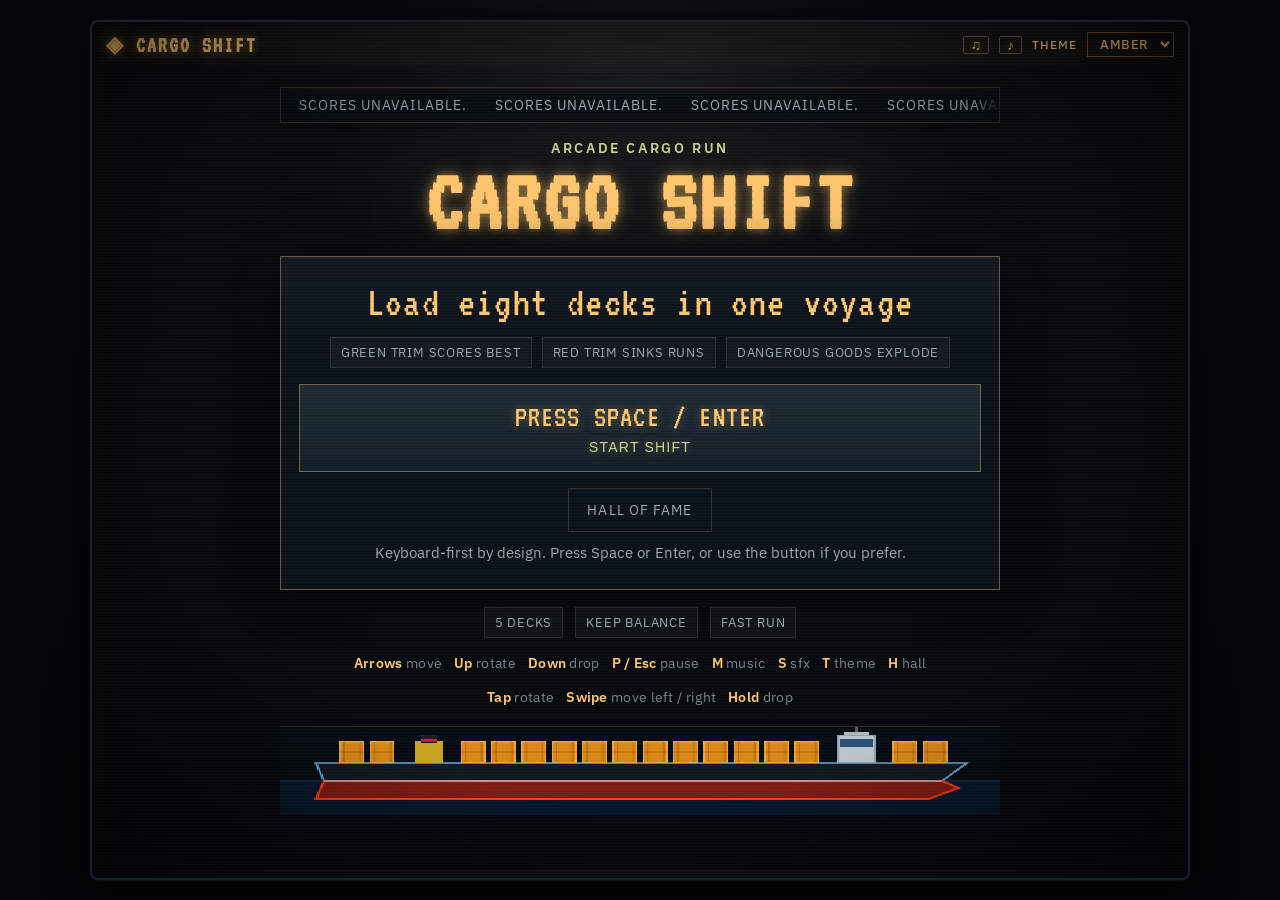
==== server/web/index.html @ 9f31c6cb "fix: mobile screen scaling" ====
<!DOCTYPE html>
<html lang="en">
<head>
<meta charset="UTF-8">
<meta name="viewport" content="width=device-width, initial-scale=1.0, maximum-scale=1.0, user-scalable=no">
<title>CARGO SHIFT</title>
<link rel="icon" type="image/svg+xml" href="favicon.svg">
<link rel="stylesheet" href="style.css">
<link rel="preconnect" href="https://fonts.googleapis.com">
<link rel="preconnect" href="https://fonts.gstatic.com" crossorigin>
<link href="https://fonts.googleapis.com/css2?family=IBM+Plex+Sans:wght@400;500;600&family=IBM+Plex+Sans+Condensed:wght@500;600&family=VT323&display=swap" rel="stylesheet">
<link rel="preload" href="explode.mp3" as="audio" type="audio/mpeg">
<link rel="preload" href="glass-knock.mp3" as="audio" type="audio/mpeg">
<link rel="preload" href="metal-hit.mp3" as="audio" type="audio/mpeg">
<link rel="preload" href="menu.mp3" as="audio" type="audio/mpeg" crossorigin>
<link rel="preload" href="music.ogg" as="audio" type="audio/ogg" crossorigin>
<link rel="preload" href="music_2.ogg" as="audio" type="audio/ogg" crossorigin>
<link rel="preload" href="music_3.ogg" as="audio" type="audio/ogg" crossorigin>
<link rel="preload" href="music_4.ogg" as="audio" type="audio/ogg" crossorigin>
<link rel="preload" href="music_5.ogg" as="audio" type="audio/ogg" crossorigin>
<link rel="preload" href="music_6.ogg" as="audio" type="audio/ogg" crossorigin>
<link rel="preload" href="music_7.ogg" as="audio" type="audio/ogg" crossorigin>
<link rel="preload" href="music_8.ogg" as="audio" type="audio/ogg" crossorigin>
</head>
<body>
<div class="crt theme-amber monitor" id="monitor">

  <div class="toolbar">
    <span class="toolbar-title">◈ CARGO SHIFT</span>
    <div class="toolbar-controls">
      <button id="muteBtn" class="mute-btn" title="Mute / Unmute music (M)">♫</button>
      <button id="sfxMuteBtn" class="mute-btn" title="Mute / Unmute sound effects (S)">♪</button>
      <label for="themeSelect" class="toolbar-label">THEME</label>
      <select id="themeSelect" class="theme-select">
        <option value="theme-amber" selected>AMBER</option>
        <option value="theme-green">GREEN</option>
        <option value="theme-cyan">CYAN</option>
      </select>
    </div>
  </div>

  <section class="menu-screen" id="menuScreen" aria-labelledby="menuTitle">
    <div class="menu-panel menu-panel-main" id="menuMainPanel">
      <div class="score-ticker" id="scoreTicker" aria-label="Top scores ticker">
        <div class="score-ticker-track" id="scoreTickerTrack">
          <span class="score-ticker-empty">Loading scores…</span>
        </div>
      </div>

      <div class="menu-hero">
        <p class="menu-kicker">Arcade Cargo Run</p>
        <h1 id="menuTitle" class="menu-title">Cargo Shift</h1>
      </div>

      <section class="menu-card menu-card-primary" aria-labelledby="startRunTitle">
        <h2 id="startRunTitle">Load eight decks in one voyage</h2>
        <div class="menu-facts" aria-label="Key rules">
          <span>Green trim scores best</span>
          <span>Red trim sinks runs</span>
          <span>Dangerous goods explode</span>
        </div>
        <button id="startShiftBtn" class="start-btn" type="button" disabled>
          <span class="start-btn-key" id="startBtnKey">Press Space / Enter</span>
          <span class="start-btn-copy" id="startShiftCopy">Loading bridge systems</span>
        </button>
        <div class="menu-actions">
          <button id="openHallBtn" class="menu-secondary-btn" type="button">Hall of Fame</button>
        </div>
        <p class="menu-hint" id="menuHint">Arrows move cargo. Up rotates. Down drops.</p>
        <p class="menu-credits"><span id="appVersion"></span></p>
      </section>

      <div class="menu-strip" aria-hidden="true">
        <span>5 decks</span>
        <span>Keep balance</span>
        <span>Fast run</span>
      </div>

      <div class="menu-controls-line" id="menuControlsKeyboard" aria-label="Controls summary">
        <span><strong>Arrows</strong> move</span>
        <span><strong>Up</strong> rotate</span>
        <span><strong>Down</strong> drop</span>
        <span><strong>P / Esc</strong> pause</span>
        <span><strong>M</strong> music</span>
        <span><strong>S</strong> sfx</span>
        <span><strong>T</strong> theme</span>
        <span><strong>H</strong> hall</span>
      </div>
      <div class="menu-controls-line menu-controls-mobile" id="menuControlsMobile" aria-label="Touch controls summary" hidden>
        <span><strong>Tap</strong> rotate</span>
        <span><strong>Swipe</strong> move left / right</span>
        <span><strong>Hold</strong> drop</span>
      </div>

      <div class="menu-dock" aria-hidden="true">
        <canvas id="menuShipCanvas" width="522" height="88"></canvas>
      </div>
    </div>

    <div class="menu-panel menu-panel-hall" id="menuHallPanel" hidden>
      <div class="menu-hero menu-hero-hall">
        <p class="menu-kicker">Top Runs</p>
        <h1 class="menu-title menu-title-hall">Hall of Fame</h1>
        <p class="menu-subtitle">Best cargo runs saved on this machine.</p>
      </div>

      <section class="hall-card hall-card-screen" aria-labelledby="hallTitle">
        <div class="hall-card-head">
          <h2 id="hallTitle">Leaderboard</h2>
          <span class="hall-card-meta">Top runs</span>
        </div>
        <ol class="hall-list hall-list-screen" id="hallList">
          <li class="hall-empty">Loading scores…</li>
        </ol>
      </section>

      <div class="menu-actions">
        <button id="backToMenuBtn" class="menu-secondary-btn" type="button">Back to Menu · Esc / Enter</button>
      </div>
    </div>
  </section>

  <div class="canvas-wrap">
    <canvas id="gameCanvas" width="822" height="740"></canvas>
    <div id="loading">LOADING...</div>
    <button id="pauseBtn" class="pause-btn" type="button" hidden aria-label="Pause / Resume">⏸</button>
  </div>

  <div class="footer">CARGO SHIFT &nbsp;·&nbsp; 2026</div>

</div>

<audio id="bgMusicA" preload="auto"></audio>
<audio id="bgMusicB" preload="auto"></audio>

<div class="score-modal" id="scoreModal" hidden>
  <div class="score-modal-card" role="dialog" aria-modal="true" aria-labelledby="scoreModalTitle">
    <p class="score-modal-kicker">Hall of Fame</p>
    <h2 id="scoreModalTitle">Save your run</h2>
    <p class="score-modal-copy" id="scoreSummary">Score 0 · Level 1 · Lines 0</p>
    <label class="score-modal-label" for="nickInput">Three letters or digits</label>
    <div class="score-modal-slots" id="nickSlots" aria-hidden="true">
      <span class="score-slot" data-slot="0">_</span>
      <span class="score-slot" data-slot="1">_</span>
      <span class="score-slot" data-slot="2">_</span>
    </div>
    <input id="nickInput" class="score-modal-input-hidden" type="text" maxlength="3" autocomplete="off" spellcheck="false">
    <p class="score-modal-status" id="scoreStatus">Enter a short tag for the leaderboard.</p>
    <p class="score-modal-legend score-modal-legend-kb"><strong>Enter</strong> save score <span>·</span> <strong>Esc</strong> skip</p>
    <div class="score-modal-actions" id="scoreModalActions" hidden>
      <button id="scoreSubmitBtn" class="score-action-btn score-action-btn-save" type="button">Save score</button>
      <button id="scoreSkipBtn" class="score-action-btn score-action-btn-skip" type="button">Skip</button>
    </div>
  </div>
</div>

<script>
  const bgMusicA = document.getElementById('bgMusicA');
  const bgMusicB = document.getElementById('bgMusicB');
  const muteBtn = document.getElementById('muteBtn');
  const sfxMuteBtn = document.getElementById('sfxMuteBtn');
  const menuMusicVolume = 0.22;
  const gameplayMusicVolume = 0.18;
  const gameplaySfxVolume = 0.18;
  const menuUiSfxVolume = 0.14;
  window.cargoShiftScene = window.cargoShiftScene || 'menu';
  const crossfadeSeconds = 4.8;

  const menuTrack = { mp3: 'menu.mp3' };
  const gameplayPlaylist = [
    { ogg: 'music.ogg', mp3: 'music.mp3' },
    { ogg: 'music_2.ogg', mp3: 'music_2.mp3' },
    { ogg: 'music_3.ogg', mp3: 'music_3.mp3' },
    { ogg: 'music_4.ogg', mp3: 'music_4.mp3' },
    { ogg: 'music_5.ogg', mp3: 'music_5.mp3' },
    { ogg: 'music_6.ogg', mp3: 'music_6.mp3' },
    { ogg: 'music_7.ogg', mp3: 'music_7.mp3' },
    { ogg: 'music_8.ogg', mp3: 'music_8.mp3' },
  ];
  const lastTrackStorageKey = 'cargo-shift-last-track';
  let currentTrack = -1;
  let currentScene = '';
  let musicStarted = false;
  let playbackQueue = [];
  let muted = false;
  let sfxMuted = false;
  let activePlayer = bgMusicA;
  let standbyPlayer = bgMusicB;
  let activeTrackUrl = '';
  let activeTrackKind = '';
  let nextPreparedTrack = null;
  let fadeState = null;

  function absoluteUrl(url) {
    return url ? new URL(url, window.location.href).href : '';
  }

  [bgMusicA, bgMusicB].forEach((audio) => {
    audio.volume = 0;
    audio.loop = false;
    audio.muted = muted;
  });

  function randomInt(maxExclusive) {
    if (maxExclusive <= 1) {
      return 0;
    }
    if (window.crypto && window.crypto.getRandomValues) {
      const values = new Uint32Array(1);
      window.crypto.getRandomValues(values);
      return values[0] % maxExclusive;
    }
    return Math.floor(Math.random() * maxExclusive);
  }

  function refillPlaybackQueue(lastTrack) {
    playbackQueue = gameplayPlaylist.map((_, index) => index);
    for (let i = playbackQueue.length - 1; i > 0; i -= 1) {
      const j = randomInt(i + 1);
      [playbackQueue[i], playbackQueue[j]] = [playbackQueue[j], playbackQueue[i]];
    }

    if (playbackQueue.length > 1 && playbackQueue[0] === lastTrack) {
      const swapIndex = 1 + randomInt(playbackQueue.length - 1);
      [playbackQueue[0], playbackQueue[swapIndex]] = [playbackQueue[swapIndex], playbackQueue[0]];
    }
  }

  function nextTrackIndex() {
    if (gameplayPlaylist.length === 0) {
      return -1;
    }
    if (playbackQueue.length === 0) {
      refillPlaybackQueue(currentTrack);
    }
    return playbackQueue.shift();
  }

  function preferredTrackUrl(track) {
    if (!track) {
      return '';
    }
    const canPlayOgg = typeof activePlayer.canPlayType === 'function'
      && activePlayer.canPlayType('audio/ogg; codecs=opus') !== '';
    if (canPlayOgg && track.ogg) {
      return track.ogg;
    }
    return track.mp3 || track.ogg || '';
  }

  function desiredMusicVolume() {
    return activeScene() === 'menu' ? menuMusicVolume : gameplayMusicVolume;
  }

  function applyMuteState() {
    [bgMusicA, bgMusicB].forEach((audio) => {
      audio.muted = muted;
    });
    muteBtn.textContent = muted ? '♫̸' : '♫';
    muteBtn.classList.toggle('muted', muted);
  }

  function applySfxMuteState() {
    sfxMuteBtn.textContent = sfxMuted ? '♪̸' : '♪';
    sfxMuteBtn.classList.toggle('muted', sfxMuted);
  }

  function swapPlayers() {
    [activePlayer, standbyPlayer] = [standbyPlayer, activePlayer];
  }

  function stopPlayer(audio) {
    audio.pause();
    audio.currentTime = 0;
    audio.loop = false;
    audio.volume = 0;
  }

  function assignTrack(audio, url, { loop = false } = {}) {
    if (!url) {
      return false;
    }
    const targetUrl = absoluteUrl(url);
    const currentUrl = audio.currentSrc || audio.src;
    if (currentUrl !== targetUrl) {
      audio.src = url;
      audio.load();
    }
    audio.loop = loop;
    return true;
  }

  function playAudio(audio, targetVolume) {
    audio.muted = muted;
    return audio.play().then(() => {
      musicStarted = true;
      audio.volume = targetVolume;
      applyMuteState();
    }).catch(() => {});
  }

  function beginCrossfade(url, kind, options = {}) {
    if (!url) {
      return;
    }
    const standbyUrl = standbyPlayer.currentSrc || standbyPlayer.src;
    const targetUrl = absoluteUrl(url);
    const alreadyPrepared = standbyUrl === targetUrl;
    if (standbyPlayer.readyState < 2) {
      return;
    }

    nextPreparedTrack = null;
    standbyPlayer.pause();
    standbyPlayer.currentTime = 0;
    standbyPlayer.loop = Boolean(options.loop);
    standbyPlayer.volume = 0;
    if (!alreadyPrepared) {
      assignTrack(standbyPlayer, url, { loop: Boolean(options.loop) });
    }
    fadeState = {
      from: activePlayer,
      to: standbyPlayer,
      targetVolume: desiredMusicVolume(),
      kind,
      url,
      loop: Boolean(options.loop),
    };
    playAudio(standbyPlayer, 0);
  }

  function activeScene() {
    return window.cargoShiftScene === 'game' ? 'game' : 'menu';
  }

  function startTrack(url, kind, options = {}) {
    if (!url) {
      return;
    }
    fadeState = null;
    nextPreparedTrack = null;
    stopPlayer(activePlayer);
    stopPlayer(standbyPlayer);
    assignTrack(activePlayer, url, { loop: Boolean(options.loop) });
    activeTrackUrl = url;
    activeTrackKind = kind;
    playAudio(activePlayer, desiredMusicVolume());
  }

  function queueGameplayTrack(index) {
    if (index < 0 || index >= gameplayPlaylist.length) {
      nextPreparedTrack = null;
      return;
    }
    const url = preferredTrackUrl(gameplayPlaylist[index]);
    if (!url) {
      nextPreparedTrack = null;
      return;
    }
    nextPreparedTrack = { index, url, kind: 'gameplay', loop: false };
    assignTrack(standbyPlayer, url, { loop: false });
  }

  function loadGameplayTrack(index) {
    if (index < 0 || index >= gameplayPlaylist.length) {
      return;
    }
    const url = preferredTrackUrl(gameplayPlaylist[index]);
    if (!url) {
      return;
    }
    currentTrack = index;
    activeTrackUrl = url;
    activeTrackKind = 'gameplay';
    try {
      window.localStorage.setItem(lastTrackStorageKey, String(index));
    } catch (_) {}
    startTrack(url, 'gameplay');
    queueGameplayTrack(nextTrackIndex());
  }

  function loadMenuTrack() {
    const url = preferredTrackUrl(menuTrack);
    if (!url) {
      return;
    }
    activeTrackUrl = url;
    activeTrackKind = 'menu';
    startTrack(url, 'menu', { loop: true });
  }

  function syncSceneTrack() {
    const scene = activeScene();
    if (scene === currentScene) {
      return;
    }

    currentScene = scene;
    if (scene === 'menu') {
      loadMenuTrack();
    } else {
      loadGameplayTrack(nextTrackIndex());
    }
  }

  function syncCrossfade(dt) {
    if (!fadeState) {
      return;
    }
    const step = Math.min(1, dt / crossfadeSeconds);
    fadeState.from.volume = Math.max(0, fadeState.from.volume - fadeState.targetVolume * step);
    fadeState.to.volume = Math.min(fadeState.targetVolume, fadeState.to.volume + fadeState.targetVolume * step);
    if (fadeState.from.volume <= 0.001 && fadeState.to.volume >= fadeState.targetVolume - 0.001) {
      stopPlayer(fadeState.from);
      swapPlayers();
      activeTrackUrl = fadeState.url;
      activeTrackKind = fadeState.kind;
      activePlayer.loop = fadeState.loop;
      fadeState = null;
      if (activeTrackKind === 'gameplay' && !nextPreparedTrack) {
        queueGameplayTrack(nextTrackIndex());
      }
    }
  }

  function syncGameplayQueue() {
    if (activeScene() !== 'game' || fadeState || activeTrackKind !== 'gameplay') {
      return;
    }
    if (!Number.isFinite(activePlayer.duration) || activePlayer.duration <= 0) {
      return;
    }
    const remaining = activePlayer.duration - activePlayer.currentTime;
    if (remaining > crossfadeSeconds) {
      return;
    }
    if (!nextPreparedTrack) {
      queueGameplayTrack(nextTrackIndex());
    }
    if (nextPreparedTrack && standbyPlayer.readyState >= 2) {
      currentTrack = nextPreparedTrack.index;
      beginCrossfade(nextPreparedTrack.url, nextPreparedTrack.kind, { loop: false });
    }
  }

  let lastAudioTick = performance.now();
  function syncAudioState(now = performance.now()) {
    const dt = Math.min(0.25, (now - lastAudioTick) / 1000);
    lastAudioTick = now;
    syncSceneTrack();
    const targetVolume = desiredMusicVolume();
    if (!fadeState) {
      activePlayer.volume = targetVolume;
    }
    syncCrossfade(dt);
    syncGameplayQueue();
    // Use setTimeout instead of rAF so audio keeps syncing in background tabs.
    setTimeout(() => syncAudioState(performance.now()), 100);
  }

  try {
    const storedLastTrack = Number.parseInt(window.localStorage.getItem(lastTrackStorageKey) || '', 10);
    if (!Number.isNaN(storedLastTrack)) {
      currentTrack = storedLastTrack;
    }
  } catch (_) {}

  syncSceneTrack();
  syncAudioState();

  [bgMusicA, bgMusicB].forEach((audio) => {
    audio.addEventListener('ended', () => {
      if (activeScene() !== 'game' || fadeState || audio !== activePlayer) {
        return;
      }
      if (nextPreparedTrack && standbyPlayer.readyState >= 2) {
        // Standby already has next track buffered — swap instantly, no gap.
        currentTrack = nextPreparedTrack.index;
        const np = nextPreparedTrack;
        nextPreparedTrack = null;
        stopPlayer(activePlayer);
        swapPlayers();
        activePlayer.currentTime = 0;
        activeTrackUrl = np.url;
        activeTrackKind = np.kind;
        playAudio(activePlayer, desiredMusicVolume());
        queueGameplayTrack(nextTrackIndex());
      } else {
        // Standby not ready yet — ensure it's queued; canplay handler will start it.
        if (!nextPreparedTrack) {
          queueGameplayTrack(nextTrackIndex());
        }
        stopPlayer(activePlayer);
      }
    });
    audio.addEventListener('canplay', () => {
      if (activeScene() !== 'game' || fadeState || audio !== standbyPlayer || !nextPreparedTrack || activeTrackKind !== 'gameplay') {
        return;
      }
      if (activePlayer.paused) {
        // Active track already ended/stopped — start standby immediately, no reload gap.
        currentTrack = nextPreparedTrack.index;
        const np = nextPreparedTrack;
        nextPreparedTrack = null;
        stopPlayer(activePlayer);
        swapPlayers();
        activePlayer.currentTime = 0;
        activeTrackUrl = np.url;
        activeTrackKind = np.kind;
        playAudio(activePlayer, desiredMusicVolume());
        queueGameplayTrack(nextTrackIndex());
      } else if (Number.isFinite(activePlayer.duration) && activePlayer.duration > 0 && activePlayer.duration - activePlayer.currentTime <= crossfadeSeconds) {
        currentTrack = nextPreparedTrack.index;
        beginCrossfade(nextPreparedTrack.url, nextPreparedTrack.kind, { loop: false });
      }
    });
  });

  function startMusic() {
    if (activePlayer.paused) {
      playAudio(activePlayer, desiredMusicVolume());
    }
    if (fadeState && fadeState.to.paused) {
      playAudio(fadeState.to, 0);
    }
  }

  startMusic();

  // ── sound effects ─────────────────────────────────────────────────────────
  const explodeSfx = new Audio('explode.mp3');
  explodeSfx.preload = 'auto';
  const glassKnockSfx = new Audio('glass-knock.mp3');
  glassKnockSfx.preload = 'auto';
  const metalHitSfx = new Audio('metal-hit.mp3');
  metalHitSfx.preload = 'auto';

  function playSfx(audio, volume = gameplaySfxVolume) {
    if (sfxMuted) return;
    const sfx = audio.cloneNode();
    sfx.volume = volume;
    sfx.play().catch(() => {});
  }

  function playEchoSfx(audio, {
    volume = gameplaySfxVolume,
    echoes = [],
  } = {}) {
    playSfx(audio, volume);
    echoes.forEach(({ delayMs, gain }) => {
      window.setTimeout(() => {
        if (sfxMuted) return;
        playSfx(audio, volume * gain);
      }, delayMs);
    });
  }

  window.playExplodeSound = function () {
    playEchoSfx(explodeSfx, {
      volume: gameplaySfxVolume,
      echoes: [
        { delayMs: 120, gain: 0.45 },
        { delayMs: 240, gain: 0.22 },
      ],
    });
  };

  window.playMenuKnockSound = function () {
    playSfx(glassKnockSfx, menuUiSfxVolume);
  };

  window.playMetalHitSound = function () {
    playEchoSfx(metalHitSfx, {
      volume: gameplaySfxVolume,
      echoes: [
        { delayMs: 90, gain: 0.35 },
        { delayMs: 180, gain: 0.16 },
      ],
    });
  };

  function onFirstInteraction() {
    startMusic();
    if (musicStarted) {
      document.removeEventListener('keydown', onFirstInteraction);
      document.removeEventListener('click', onFirstInteraction);
      document.removeEventListener('touchstart', onFirstInteraction);
    }
  }
  document.addEventListener('keydown', onFirstInteraction);
  document.addEventListener('click', onFirstInteraction);
  document.addEventListener('touchstart', onFirstInteraction);
  document.addEventListener('mousemove', onFirstInteraction, { once: true });

  function toggleMute() {
    muted = !muted;
    applyMuteState();
  }

  function toggleSfxMute() {
    sfxMuted = !sfxMuted;
    applySfxMuteState();
  }

  applyMuteState();
  applySfxMuteState();

  muteBtn.addEventListener('click', (e) => {
    e.stopPropagation();
    toggleMute();
  });

  sfxMuteBtn.addEventListener('click', (e) => {
    e.stopPropagation();
    toggleSfxMute();
  });

  document.addEventListener('keydown', (e) => {
    if (e.code === 'KeyM') {
      toggleMute();
      e.preventDefault();
    }
    if (e.code === 'KeyS') {
      toggleSfxMute();
      e.preventDefault();
    }
  });
</script>

<script>
  const monitor = document.getElementById('monitor');
  const menuScreen = document.getElementById('menuScreen');
  const menuMainPanel = document.getElementById('menuMainPanel');
  const menuHallPanel = document.getElementById('menuHallPanel');
  const startShiftBtn = document.getElementById('startShiftBtn');
  const openHallBtn = document.getElementById('openHallBtn');
  const backToMenuBtn = document.getElementById('backToMenuBtn');
  const startShiftCopy = document.getElementById('startShiftCopy');
  const menuHint = document.getElementById('menuHint');
  const pauseBtn = document.getElementById('pauseBtn');
  const isTouchDevice = navigator.maxTouchPoints > 0 || 'ontouchstart' in window;
  if (isTouchDevice) {
    document.body.classList.add('is-touch');
    monitor.classList.add('is-touch');
  }

  pauseBtn.addEventListener('click', () => dispatchGameKey('KeyP'));
  const menuShipCanvas = document.getElementById('menuShipCanvas');
  const menuShipCtx = menuShipCanvas.getContext('2d');
  const scoreTickerTrack = document.getElementById('scoreTickerTrack');
  const hallList = document.getElementById('hallList');
  const scoreModal = document.getElementById('scoreModal');
  const scoreSummary = document.getElementById('scoreSummary');
  const scoreStatus = document.getElementById('scoreStatus');
  const nickInput = document.getElementById('nickInput');
  const nickSlots = Array.from(document.querySelectorAll('.score-slot'));
  const themeSelect = document.getElementById('themeSelect');
  const themes = ['theme-amber', 'theme-green', 'theme-cyan'];
  const nickStorageKey = 'cargo-shift-nick';
  const hallScreenStorageKey = 'cargo-shift-menu-screen';
  let handledEndStateKey = '';
  let menuScreenMode = 'main';
  let scoreSubmitPending = false;

  function setTickerContent(itemsHtml) {
    const groupHtml = `<div class="score-ticker-group">${itemsHtml}</div>`;
    scoreTickerTrack.innerHTML = `${groupHtml}${groupHtml}`;
    const firstGroup = scoreTickerTrack.firstElementChild;
    const distance = firstGroup ? firstGroup.scrollWidth : 0;
    const pixelsPerSecond = 72;
    const duration = Math.max(8, distance / pixelsPerSecond);
    scoreTickerTrack.style.setProperty('--ticker-distance', `${distance}px`);
    scoreTickerTrack.style.setProperty('--ticker-duration', `${duration}s`);
  }

  function setMenuScreenMode(mode) {
    const nextMode = mode === 'hall' ? 'hall' : 'main';
    if (menuScreenMode === nextMode) {
      return false;
    }
    menuScreenMode = nextMode;
    menuMainPanel.hidden = menuScreenMode !== 'main';
    menuHallPanel.hidden = menuScreenMode !== 'hall';
    try {
      window.localStorage.setItem(hallScreenStorageKey, menuScreenMode);
    } catch (_) {}
    return true;
  }

  function escapeHtml(value) {
    return String(value)
      .replaceAll('&', '&amp;')
      .replaceAll('<', '&lt;')
      .replaceAll('>', '&gt;')
      .replaceAll('"', '&quot;')
      .replaceAll("'", '&#39;');
  }

  async function refreshHallOfFame() {
    try {
      const res = await fetch('/api/scores?n=8');
      const scores = await res.json();
      if (!Array.isArray(scores) || scores.length === 0) {
        hallList.innerHTML = '<li class="hall-empty">No saved runs yet.</li>';
        setTickerContent(`
          <span class="score-ticker-empty">No saved runs yet.</span>
          <span class="score-ticker-empty">No saved runs yet.</span>
          <span class="score-ticker-empty">No saved runs yet.</span>
          <span class="score-ticker-empty">No saved runs yet.</span>
        `);
        return;
      }
      hallList.innerHTML = scores.map((s, index) => `
        <li class="hall-entry">
          <span class="hall-rank">${index + 1}.</span>
          <span class="hall-nick">${escapeHtml(s.nick)}</span>
          <span class="hall-score">${escapeHtml(s.score)} pts</span>
          <span class="hall-meta">L${escapeHtml(s.level)} · ${escapeHtml(s.lines)} lines</span>
        </li>
      `).join('');
      const tickerItems = scores.map((s, index) =>
        `<span class="score-ticker-item">${index + 1}. ${escapeHtml(s.nick)} ${escapeHtml(s.score)}pt L${escapeHtml(s.level)}</span>`
      ).join('');
      setTickerContent(tickerItems);
    } catch (_) {
      hallList.innerHTML = '<li class="hall-empty">Scores unavailable.</li>';
      setTickerContent(`
        <span class="score-ticker-empty">Scores unavailable.</span>
        <span class="score-ticker-empty">Scores unavailable.</span>
        <span class="score-ticker-empty">Scores unavailable.</span>
        <span class="score-ticker-empty">Scores unavailable.</span>
      `);
    }
  }

  refreshHallOfFame();
  window.setInterval(refreshHallOfFame, 30000);

  function applyTheme(theme) {
    themes.forEach(t => {
      monitor.classList.remove(t);
      document.body.classList.remove(t);
    });
    monitor.classList.add(theme);
    document.body.classList.add(theme);
    window.crtTheme = theme;
  }

  themeSelect.addEventListener('change', () => {
    applyTheme(themeSelect.value);
    window.playMenuKnockSound();
  });
  applyTheme('theme-amber');

  function cycleTheme() {
    const idx = (themes.indexOf(themeSelect.value) + 1) % themes.length;
    themeSelect.value = themes[idx];
    applyTheme(themes[idx]);
    window.playMenuKnockSound();
  }

  document.addEventListener('keydown', (e) => {
    if (e.code === 'KeyT') {
      cycleTheme();
      e.preventDefault();
    }
  });

  // Enable HDR automatically when the display supports it.
  const hdrSupported = window.matchMedia('(dynamic-range: high)').matches;
  window.hdrDisplay = hdrSupported;
  window.hdrMode = hdrSupported;

  if (hdrSupported) {
    monitor.classList.add('hdr-mode');
    document.body.classList.add('hdr-mode');
  }

  function dispatchGameKey(code) {
    document.dispatchEvent(new KeyboardEvent('keydown', { code, bubbles: true }));
    document.dispatchEvent(new KeyboardEvent('keyup', { code, bubbles: true }));
  }

  startShiftBtn.addEventListener('click', () => {
    if (startShiftBtn.disabled) {
      return;
    }
    dispatchGameKey('Space');
  });
  openHallBtn.addEventListener('click', () => {
    if (setMenuScreenMode('hall')) {
      window.playMenuKnockSound();
    }
  });
  backToMenuBtn.addEventListener('click', () => {
    if (setMenuScreenMode('main')) {
      window.playMenuKnockSound();
    }
  });

  [startShiftBtn, openHallBtn, backToMenuBtn, muteBtn, sfxMuteBtn, themeSelect].forEach((el) => {
    el.addEventListener('mouseenter', () => {
      if (monitor.classList.contains('in-menu') && scoreModal.hidden) {
        window.playMenuKnockSound();
      }
    });
  });

  function closeScoreModal(nextScreen = null) {
    scoreModal.hidden = true;
    scoreStatus.textContent = 'Enter a short tag for the leaderboard.';
    if (nextScreen) {
      setMenuScreenMode(nextScreen);
    }
  }

  function syncNickSlots() {
    const value = (nickInput.value || '').toUpperCase();
    nickSlots.forEach((slot, index) => {
      slot.textContent = value[index] || '_';
      slot.classList.toggle('filled', Boolean(value[index]));
      slot.classList.toggle('active', index === value.length && value.length < 3);
    });
    if (value.length === 3) {
      nickSlots[2].classList.add('active');
    }
  }

  function currentResultPayload() {
    const pending = Boolean(window.cargoShiftResultPending);
    return {
      state: window.cargoShiftState || 'menu',
      pending,
      score: Number((pending ? window.cargoShiftResultScore : window.cargoShiftScore) || 0),
      lines: Number((pending ? window.cargoShiftResultLines : window.cargoShiftLines) || 0),
      level: Number((pending ? window.cargoShiftResultLevel : window.cargoShiftLevel) || 1),
    };
  }

  async function submitScore() {
    if (scoreSubmitPending) {
      return;
    }
    const payload = currentResultPayload();
    const nick = nickInput.value.trim().toUpperCase();
    if (!/^[A-Z0-9]{3}$/.test(nick)) {
      scoreStatus.textContent = 'Use exactly 3 letters or digits.';
      return;
    }
    scoreSubmitPending = true;
    scoreStatus.textContent = 'Saving score...';
    try {
      const res = await fetch('/api/scores', {
        method: 'POST',
        headers: { 'Content-Type': 'application/json' },
        body: JSON.stringify({
          nick,
          score: payload.score,
          level: payload.level,
          lines: payload.lines,
        }),
      });
      if (!res.ok) {
        const body = await res.json().catch(() => ({}));
        scoreStatus.textContent = body.error || 'Save failed.';
      } else {
        window.localStorage.setItem(nickStorageKey, nick);
        scoreStatus.textContent = 'Saved.';
        refreshHallOfFame();
        window.setTimeout(() => closeScoreModal('hall'), 500);
      }
    } catch (_) {
      scoreStatus.textContent = 'Save failed.';
    } finally {
      scoreSubmitPending = false;
    }
  }

  scoreModal.addEventListener('keydown', (event) => {
    if (event.code === 'Escape') {
      event.preventDefault();
      event.stopPropagation();
      event.stopImmediatePropagation();
      closeScoreModal('hall');
      return;
    }
    if (event.code === 'Enter') {
      event.preventDefault();
      event.stopPropagation();
      event.stopImmediatePropagation();
      submitScore();
      return;
    }
    event.stopPropagation();
  });
  scoreModal.addEventListener('click', () => {
    nickInput.focus();
  });
  nickInput.addEventListener('input', () => {
    nickInput.value = nickInput.value.toUpperCase().replace(/[^A-Z0-9]/g, '').slice(0, 3);
    syncNickSlots();
  });
  nickInput.addEventListener('keydown', (event) => {
    if (event.code === 'Escape') {
      event.preventDefault();
      event.stopPropagation();
      event.stopImmediatePropagation();
      closeScoreModal('hall');
      return;
    }
    if (event.code === 'Enter') {
      event.preventDefault();
      event.stopPropagation();
      event.stopImmediatePropagation();
      submitScore();
    }
  });

  try {
    nickInput.value = '';
    syncNickSlots();
    setMenuScreenMode('main');
  } catch (_) {}

  function drawMenuContainer(x, y, w, h, tone) {
    const fill = tone === 'white' ? '#d8dde0' : '#d98616';
    const shadow = tone === 'white' ? 'rgba(96,106,114,0.26)' : 'rgba(92,48,6,0.34)';
    const border = tone === 'white' ? 'rgba(246,248,250,0.62)' : 'rgba(255,194,94,0.52)';
    menuShipCtx.fillStyle = fill;
    menuShipCtx.fillRect(x, y, w, h);
    menuShipCtx.fillStyle = 'rgba(255,255,255,0.10)';
    menuShipCtx.fillRect(x, y, w, Math.max(1, h * 0.12));
    menuShipCtx.strokeStyle = border;
    menuShipCtx.lineWidth = 1;
    menuShipCtx.strokeRect(x + 0.5, y + 0.5, w - 1, h - 1);
    menuShipCtx.strokeStyle = shadow;
    menuShipCtx.lineWidth = 0.7;
    const rows = Math.max(1, Math.floor(h / 8));
    for (let i = 1; i < rows; i += 1) {
      const yy = y + (h * i) / rows;
      menuShipCtx.beginPath();
      menuShipCtx.moveTo(x, yy);
      menuShipCtx.lineTo(x + w, yy);
      menuShipCtx.stroke();
    }
    const ribInset = Math.max(1, w * 0.18);
    menuShipCtx.fillStyle = shadow;
    menuShipCtx.fillRect(x + ribInset, y + 1, 0.8, h - 2);
    menuShipCtx.fillRect(x + w - ribInset, y + 1, 0.8, h - 2);
  }

  function drawMenuShip() {
    if (!menuShipCtx) {
      return;
    }
    const w = menuShipCanvas.width;
    const h = menuShipCanvas.height;
    menuShipCtx.clearRect(0, 0, w, h);
    menuShipCtx.fillStyle = '#060c12';
    menuShipCtx.fillRect(0, 0, w, h);

    const waterY = 54;
    const shipLeft = 26;
    const shipRight = w - 24;
    const deckY = 36;
    const hullBottom = 72;

    menuShipCtx.fillStyle = 'rgba(8,28,55,0.72)';
    menuShipCtx.fillRect(0, waterY, w, h - waterY);
    menuShipCtx.strokeStyle = 'rgba(80,160,220,0.28)';
    menuShipCtx.lineWidth = 1;
    menuShipCtx.beginPath();
    menuShipCtx.moveTo(0, waterY);
    menuShipCtx.lineTo(w, waterY);
    menuShipCtx.stroke();

    menuShipCtx.fillStyle = '#111821';
    menuShipCtx.beginPath();
    menuShipCtx.moveTo(shipLeft + 6, waterY);
    menuShipCtx.lineTo(shipLeft, deckY);
    menuShipCtx.lineTo(shipRight, deckY);
    menuShipCtx.lineTo(shipRight - 18, waterY);
    menuShipCtx.closePath();
    menuShipCtx.fill();
    menuShipCtx.strokeStyle = '#68a8da';
    menuShipCtx.lineWidth = 1.6;
    menuShipCtx.stroke();

    menuShipCtx.fillStyle = '#7e1c12';
    menuShipCtx.beginPath();
    menuShipCtx.moveTo(shipLeft + 6, waterY);
    menuShipCtx.lineTo(shipLeft, hullBottom);
    menuShipCtx.lineTo(shipRight - 28, hullBottom);
    menuShipCtx.lineTo(shipRight - 6, waterY + 7);
    menuShipCtx.lineTo(shipRight - 18, waterY);
    menuShipCtx.closePath();
    menuShipCtx.fill();
    menuShipCtx.strokeStyle = '#ff3b14';
    menuShipCtx.lineWidth = 1.8;
    menuShipCtx.stroke();

    menuShipCtx.strokeStyle = '#9ce8ff';
    menuShipCtx.lineWidth = 1.2;
    menuShipCtx.beginPath();
    menuShipCtx.moveTo(shipLeft + 6, waterY);
    menuShipCtx.lineTo(shipRight - 18, waterY);
    menuShipCtx.stroke();

    const funnelX = 98;
    const funnelW = 20;
    const bridgeX = w - 118;
    const bridgeW = 28;
    const superGap = 8;
    const stackGap = 4;
    const stackW = 18;
    const stackH = 22;

    const drawSegment = (left, right) => {
      const available = right - left;
      const count = Math.max(1, Math.floor((available + stackGap) / (stackW + stackGap)));
      const used = count * stackW + (count - 1) * stackGap;
      const start = left + (available - used) / 2;
      for (let i = 0; i < count; i += 1) {
        drawMenuContainer(start + i * (stackW + stackGap), deckY - stackH, stackW, stackH, 'orange');
      }
    };

    drawSegment(shipLeft + 10, funnelX - superGap);
    drawSegment(funnelX + funnelW + superGap, bridgeX - superGap);
    drawSegment(bridgeX + bridgeW + superGap, shipRight - 10);

    menuShipCtx.fillStyle = '#c6a21d';
    menuShipCtx.fillRect(funnelX, deckY - 22, funnelW, 22);
    menuShipCtx.fillStyle = '#1a1a1a';
    menuShipCtx.fillRect(funnelX + 4, deckY - 28, funnelW - 8, 8);
    menuShipCtx.fillStyle = '#c03010';
    menuShipCtx.fillRect(funnelX + 4, deckY - 24, funnelW - 8, 2.5);

    menuShipCtx.fillStyle = '#b8c3ca';
    menuShipCtx.fillRect(bridgeX, deckY - 28, bridgeW, 28);
    menuShipCtx.fillStyle = '#284f76';
    menuShipCtx.fillRect(bridgeX + 2, deckY - 24, bridgeW - 4, 8);
    menuShipCtx.strokeStyle = '#8ea2b4';
    menuShipCtx.lineWidth = 1;
    menuShipCtx.strokeRect(bridgeX + 0.5, deckY - 27.5, bridgeW - 1, 27);
    menuShipCtx.fillStyle = '#aeb8bf';
    menuShipCtx.fillRect(bridgeX + 5, deckY - 31, bridgeW - 10, 3);
    menuShipCtx.strokeStyle = '#9fb8c8';
    menuShipCtx.beginPath();
    menuShipCtx.moveTo(bridgeX + bridgeW / 2, deckY - 31);
    menuShipCtx.lineTo(bridgeX + bridgeW / 2, deckY - 39);
    menuShipCtx.stroke();
  }

  document.addEventListener('keydown', (event) => {
    if (!monitor.classList.contains('in-menu') || scoreModal.hidden === false) {
      return;
    }
    if (event.code === 'KeyH') {
      if (setMenuScreenMode(menuScreenMode === 'hall' ? 'main' : 'hall')) {
        window.playMenuKnockSound();
      }
      event.preventDefault();
      event.stopImmediatePropagation();
    } else if ((event.code === 'Escape' || event.code === 'Enter') && menuScreenMode === 'hall') {
      if (setMenuScreenMode('main')) {
        window.playMenuKnockSound();
      }
      event.preventDefault();
      event.stopImmediatePropagation();
    }
  });

  function syncViewState() {
    const inMenu = window.cargoShiftScene !== 'game';
    monitor.classList.toggle('in-menu', inMenu);
    if (isTouchDevice) {
      const state = window.cargoShiftState || 'menu';
      const showPause = state === 'playing' || state === 'paused';
      pauseBtn.hidden = !showPause;
      pauseBtn.textContent = state === 'paused' ? '▶' : '⏸';
      pauseBtn.setAttribute('aria-label', state === 'paused' ? 'Resume' : 'Pause');
    }
    menuScreen.setAttribute('aria-hidden', inMenu ? 'false' : 'true');
    if (menuShipCtx) {
      drawMenuShip();
    }
    const result = currentResultPayload();
    const endStateKey = `${result.state}:${result.pending}:${result.score}:${result.lines}:${result.level}`;
    if (result.pending && (result.score > 0 || result.lines > 0) && handledEndStateKey !== endStateKey) {
      handledEndStateKey = endStateKey;
      scoreSummary.textContent = `Score ${result.score} · Level ${result.level} · Lines ${result.lines}`;
      scoreStatus.textContent = 'Enter a short tag for the leaderboard.';
      nickInput.value = '';
      scoreModal.hidden = false;
      syncNickSlots();
      window.setTimeout(() => nickInput.focus(), 0);
    }
    if (result.state === 'playing') {
      handledEndStateKey = '';
    }
    if ((result.state === 'menu' && !result.pending) || result.state === 'playing') {
      closeScoreModal();
    }
    window.requestAnimationFrame(syncViewState);
  }

  syncViewState();
</script>
<script src="wasm_exec.js"></script>
<script>
  const go = new Go();
  WebAssembly.instantiateStreaming(fetch('game.wasm'), go.importObject)
    .then(result => {
      startShiftBtn.disabled = false;
      startShiftCopy.textContent = 'Start shift';
      if (isTouchDevice) {
        document.getElementById('startBtnKey').textContent = 'Tap to start';
        menuHint.textContent = 'Tap to rotate · Swipe left/right to move · Hold to drop.';
        document.getElementById('menuControlsKeyboard').hidden = true;
        document.getElementById('menuControlsMobile').hidden = false;
        document.getElementById('scoreModalActions').hidden = false;
        document.getElementById('scoreSubmitBtn').addEventListener('click', submitScore);
        document.getElementById('scoreSkipBtn').addEventListener('click', () => closeScoreModal('hall'));
      } else {
        menuHint.textContent = 'Keyboard-first by design. Press Space or Enter, or use the button if you prefer.';
      }
      document.getElementById('loading').style.display = 'none';
      go.run(result.instance);
    })
    .catch(err => {
      startShiftCopy.textContent = 'Load failed';
      menuHint.textContent = 'The game runtime did not start. Open the console for details.';
      document.getElementById('loading').textContent = 'ERROR: ' + err.message;
    });
</script>
<script>
  fetch('/api/version').then(r => r.json()).then(d => {
    window.appVersion = d.version;
    const el = document.getElementById('appVersion');
    if (el) el.textContent = 'version: ' + d.version;
  }).catch(() => {});
</script>
</body>
</html>
---- server/web/style.css ----
/* ── reset ────────────────────────────────────────────────────────────────── */
*, *::before, *::after { box-sizing: border-box; margin: 0; padding: 0; }

:root {
  --ui-font: "IBM Plex Sans", Arial, sans-serif;
  --display-font: "VT323", "IBM Plex Sans Condensed", "Arial Narrow", Arial, sans-serif;
  --crt-fg: #ffc66d;
  --crt-dim: #6b553f;
  --crt-glow: rgba(255,198,109,0.38);
  --crt-bg: #0b0c0b;
  --panel-fill: rgba(8, 13, 18, 0.86);
  --panel-fill-strong: rgba(11, 18, 26, 0.94);
  --panel-border: rgba(78, 111, 138, 0.34);
  --panel-border-strong: rgba(110, 157, 194, 0.48);
  --panel-shadow: rgba(0, 0, 0, 0.42);
  --muted-copy: #6f8191;
  --soft-copy: #8a9cab;
  --accent-copy: #a7be8f;
  --water-line: rgba(75, 112, 168, 0.44);
  --crt-scanline: rgba(255, 255, 255, 0.025);
  --crt-vignette: rgba(0, 0, 0, 0.56);
}

/* ── CRT themes ───────────────────────────────────────────────────────────── */
.theme-amber {
  --crt-fg:   #ffc66d;
  --crt-dim:  #6b553f;
  --crt-glow: rgba(255,198,109,0.38);
  --crt-bg:   #0b0c0b;
  --muted-copy: #7a838f;
  --soft-copy: #9ca7b3;
  --accent-copy: #c7d98f;
  --panel-border: rgba(161, 126, 78, 0.28);
  --panel-border-strong: rgba(235, 184, 107, 0.42);
  --water-line: rgba(193, 119, 42, 0.22);
}
.theme-green {
  --crt-fg:   #78e878;
  --crt-dim:  #3a6030;
  --crt-glow: rgba(120,232,120,0.30);
  --crt-bg:   #080a08;
  --muted-copy: #688a68;
  --soft-copy: #8aac8a;
  --accent-copy: #a0c48a;
  --panel-border: rgba(80, 130, 80, 0.24);
  --panel-border-strong: rgba(120, 220, 120, 0.32);
  --water-line: rgba(80, 160, 100, 0.20);
}
.theme-cyan {
  --crt-fg:   #8feaff;
  --crt-dim:  #3f5f6b;
  --crt-glow: rgba(143,234,255,0.38);
  --crt-bg:   #09090c;
  --muted-copy: #7795a4;
  --soft-copy: #9dbdca;
  --accent-copy: #b2d9c3;
  --panel-border: rgba(77, 122, 139, 0.32);
  --panel-border-strong: rgba(143, 234, 255, 0.42);
  --water-line: rgba(78, 141, 184, 0.28);
}

/* ── body ─────────────────────────────────────────────────────────────────── */
body {
  background:
    radial-gradient(circle at top, rgba(36, 45, 61, 0.28), transparent 34%),
    linear-gradient(180deg, #06080b 0%, #040506 100%);
  display: flex;
  align-items: center;
  justify-content: center;
  min-height: 100vh;
  font-family: var(--ui-font), sans-serif;
  padding: 10px;
  overscroll-behavior: none;
}

/* ── monitor shell ────────────────────────────────────────────────────────── */
.monitor {
  background: var(--crt-bg);
  border: 2px solid #1a2030;
  border-radius: 8px;
  padding: 10px 12px 8px;
  display: flex;
  flex-direction: column;
  gap: 8px;
  box-shadow:
    0 0 0 1px #0a0a0a,
    0 0 40px rgba(0,0,0,0.9),
    inset 0 0 60px rgba(0,0,0,0.4);
  position: relative;
  overflow: hidden;
  width: min(1100px, 99vw);
  max-width: 99vw;
  height: min(860px, calc(100dvh - 20px));
  min-height: min(860px, calc(100vh - 20px));
}

.monitor::before {
  content: "";
  position: absolute;
  inset: 0;
  background:
    radial-gradient(120% 90% at 50% 4%, rgba(255,255,255,0.08), transparent 52%),
    radial-gradient(120% 90% at 50% 100%, rgba(255,255,255,0.03), transparent 56%);
  pointer-events: none;
  z-index: 1;
}

/* Vignette + scanlines */
.monitor::after {
  content: '';
  position: absolute;
  inset: 0;
  background:
    radial-gradient(ellipse at center, transparent 58%, var(--crt-vignette) 100%),
    repeating-linear-gradient(
      to bottom,
      transparent 0,
      transparent 2px,
      var(--crt-scanline) 2px,
      var(--crt-scanline) 3px
    );
  pointer-events: none;
  z-index: 10;
}

/* ── toolbar ──────────────────────────────────────────────────────────────── */
.toolbar {
  display: flex;
  align-items: center;
  justify-content: space-between;
  padding: 0 2px;
  position: relative;
  z-index: 3;
}

.toolbar-controls {
  display: flex;
  align-items: center;
  gap: 10px;
}

.toolbar-title {
  font-family: var(--display-font), sans-serif;
  font-size: 22px;
  font-weight: 600;
  color: var(--crt-fg);
  letter-spacing: 2px;
  text-shadow: 0 0 10px var(--crt-glow), 0 0 20px var(--crt-glow);
}

.theme-select {
  background: transparent;
  border: 1px solid var(--crt-dim);
  color: var(--crt-fg);
  font-family: var(--ui-font), sans-serif;
  font-size: 13px;
  font-weight: 500;
  padding: 2px 8px;
  cursor: pointer;
  outline: none;
  letter-spacing: 0.6px;
}
.theme-select option {
  background: #0b0c0b;
  color: var(--crt-fg);
  font-family: var(--ui-font), sans-serif;
}

.toolbar-label {
  font-family: var(--ui-font), sans-serif;
  font-size: 12px;
  font-weight: 500;
  letter-spacing: 1px;
  color: var(--crt-fg);
}

/* ── canvas wrapper ───────────────────────────────────────────────────────── */
.canvas-wrap {
  position: relative;
  z-index: 3;
  align-self: center;
  touch-action: none;
}

canvas {
  display: block;
  image-rendering: pixelated;
  width: min(calc(99vw - 28px), calc(93vh * 822 / 740), 822px);
  aspect-ratio: 822 / 740;
  height: auto;
  touch-action: none;
  user-select: none;
}

.pause-btn {
  display: none;
  position: absolute;
  top: 8px;
  right: 8px;
  width: 44px;
  height: 44px;
  border: 1px solid rgba(255, 198, 109, 0.30);
  border-radius: 6px;
  background: rgba(11, 12, 11, 0.72);
  color: var(--crt-fg);
  font-size: 20px;
  line-height: 1;
  cursor: pointer;
  z-index: 10;
  backdrop-filter: blur(4px);
  -webkit-backdrop-filter: blur(4px);
  touch-action: manipulation;
}

.pause-btn:active {
  background: rgba(255, 198, 109, 0.18);
}

.is-touch .pause-btn {
  display: flex;
  align-items: center;
  justify-content: center;
}

.is-touch .pause-btn[hidden] {
  display: none;
}

#loading {
  position: absolute;
  inset: 0;
  display: flex;
  align-items: center;
  justify-content: center;
  color: var(--crt-fg);
  font-size: 22px;
  font-weight: 600;
  letter-spacing: 2px;
  text-shadow: 0 0 12px var(--crt-glow);
  background: var(--crt-bg);
}

/* ── mute button ──────────────────────────────────────────────────────────── */
.mute-btn {
  background: transparent;
  border: 1px solid var(--crt-dim);
  color: var(--crt-fg);
  font-size: 14px;
  padding: 1px 7px;
  cursor: pointer;
  border-radius: 2px;
  line-height: 1;
  transition: color 0.2s, border-color 0.2s, text-shadow 0.2s;
  text-shadow: 0 0 6px var(--crt-glow);
}
.mute-btn:hover {
  text-shadow: 0 0 12px var(--crt-glow);
}
.mute-btn.muted {
  color: var(--crt-dim);
  text-shadow: none;
  border-color: #1a2030;
}

/* ── menu screen ──────────────────────────────────────────────────────────── */
.menu-screen {
  position: relative;
  z-index: 3;
  display: none;
  flex: 1;
  min-height: 0;
  padding: clamp(14px, 2.4vh, 36px) 18px 14px;
  overflow: auto;
  background:
    radial-gradient(circle at top, rgba(255, 255, 255, 0.05), transparent 34%),
    linear-gradient(180deg, rgba(8, 11, 15, 0.74) 0%, rgba(6, 9, 12, 0.92) 100%);
}

.monitor.in-menu .menu-screen {
  display: flex;
  flex-direction: column;
  align-items: center;
  justify-content: flex-start;
  gap: clamp(10px, 1.8vh, 20px);
}

.monitor.in-menu .canvas-wrap,
.monitor.in-menu .footer {
  display: none;
}

.menu-panel {
  width: min(720px, 100%);
  display: flex;
  flex-direction: column;
  align-items: center;
  flex: 0 0 auto;
  gap: clamp(10px, 1.8vh, 20px);
}

.menu-panel[hidden] {
  display: none;
}

.menu-hero {
  display: flex;
  flex-direction: column;
  gap: clamp(4px, 1vh, 10px);
  align-items: center;
  text-align: center;
  max-width: 760px;
}

.menu-kicker,
.menu-eyebrow {
  color: var(--accent-copy);
  font-size: 14px;
  font-weight: 600;
  letter-spacing: 2.6px;
  text-transform: uppercase;
}

.menu-title {
  font-family: var(--display-font), sans-serif;
  font-size: clamp(56px, 10vh, 138px);
  line-height: 0.82;
  letter-spacing: 3px;
  text-transform: uppercase;
  color: var(--crt-fg);
  text-shadow:
    0 0 8px var(--crt-glow),
    0 0 18px var(--crt-glow);
}

.menu-subtitle {
  max-width: 560px;
  color: var(--soft-copy);
  font-size: clamp(15px, 2.2vh, 24px);
  line-height: 1.25;
  letter-spacing: 0.3px;
}

.menu-hero-hall {
  max-width: 720px;
}

.menu-title-hall {
  font-size: clamp(56px, 11vw, 100px);
}

.menu-card {
  width: min(720px, 100%);
  min-height: 0;
  padding: clamp(14px, 2vh, 24px);
  border: 1px solid var(--panel-border);
  background:
    linear-gradient(180deg, rgba(255, 255, 255, 0.02), transparent 30%),
    var(--panel-fill);
  box-shadow:
    inset 0 1px 0 rgba(255, 255, 255, 0.03),
    0 16px 36px var(--panel-shadow);
}

.menu-card h2 {
  margin-top: 6px;
  color: var(--crt-fg);
  font-family: var(--display-font), sans-serif;
  font-size: clamp(28px, 5vw, 42px);
  font-weight: 400;
  letter-spacing: 1.2px;
  text-align: center;
}

.menu-card p {
  color: var(--soft-copy);
  font-size: 15px;
  line-height: 1.5;
}

.menu-card-primary {
  border-color: var(--panel-border-strong);
  background:
    linear-gradient(180deg, rgba(255, 255, 255, 0.035), transparent 32%),
    var(--panel-fill-strong);
  box-shadow:
    inset 0 1px 0 rgba(255, 255, 255, 0.04),
    0 0 40px rgba(0, 0, 0, 0.40),
    0 0 60px rgba(0, 0, 0, 0.24);
}

.menu-facts {
  margin-top: clamp(10px, 1.6vh, 18px);
  display: flex;
  flex-wrap: wrap;
  justify-content: center;
  gap: 10px;
}

.menu-facts span,
.menu-strip span {
  padding: 6px 10px;
  border: 1px solid rgba(255, 255, 255, 0.10);
  background: rgba(255, 255, 255, 0.03);
  color: var(--soft-copy);
  font-size: 13px;
  letter-spacing: 0.8px;
  text-transform: uppercase;
}

.start-btn {
  width: 100%;
  margin-top: clamp(12px, 1.8vh, 22px);
  padding: clamp(12px, 1.8vh, 20px) 22px;
  display: flex;
  align-items: center;
  flex-direction: column;
  justify-content: center;
  gap: clamp(4px, 0.8vh, 8px);
  background:
    linear-gradient(180deg, rgba(255, 255, 255, 0.06), rgba(255, 255, 255, 0.01)),
    rgba(18, 30, 42, 0.9);
  border: 1px solid var(--panel-border-strong);
  color: var(--crt-fg);
  cursor: pointer;
  text-align: left;
  text-shadow: 0 0 10px var(--crt-glow);
  transition: transform 0.16s ease, border-color 0.16s ease, box-shadow 0.16s ease;
}

.start-btn:hover,
.start-btn:focus-visible {
  transform: translateY(-1px);
  border-color: var(--crt-fg);
  box-shadow: 0 0 0 1px rgba(255, 255, 255, 0.03), 0 0 32px var(--crt-glow);
  outline: none;
}

.start-btn:disabled {
  cursor: wait;
  opacity: 0.72;
  text-shadow: none;
}

.start-btn:disabled:hover,
.start-btn:disabled:focus-visible {
  transform: none;
  border-color: var(--panel-border-strong);
  box-shadow: none;
}

.start-btn-key,
.start-btn-copy {
  display: block;
}

.start-btn-key {
  font-family: var(--display-font), sans-serif;
  font-size: clamp(24px, 3.4vh, 38px);
  font-weight: 400;
  letter-spacing: 1.2px;
  text-transform: uppercase;
}

.start-btn-copy {
  color: var(--accent-copy);
  font-size: 14px;
  letter-spacing: 1.2px;
  text-transform: uppercase;
}

.menu-hint {
  margin-top: clamp(8px, 1.1vh, 12px);
  color: var(--muted-copy);
  font-size: 13px;
  text-align: center;
}

.menu-credits {
  margin-top: clamp(6px, 0.8vh, 10px);
  color: var(--muted-copy);
  font-size: 11px;
  text-align: center;
  opacity: 0.6;
}

.menu-actions {
  margin-top: 16px;
  display: flex;
  justify-content: center;
}

.menu-secondary-btn {
  padding: 12px 18px;
  border: 1px solid var(--panel-border);
  background: rgba(12, 19, 27, 0.9);
  color: var(--soft-copy);
  font: inherit;
  font-size: 14px;
  letter-spacing: 1.1px;
  text-transform: uppercase;
  cursor: pointer;
  transition: border-color 0.16s ease, color 0.16s ease, transform 0.16s ease;
}

.menu-secondary-btn:hover,
.menu-secondary-btn:focus-visible {
  border-color: var(--crt-fg);
  color: var(--crt-fg);
  transform: translateY(-1px);
  outline: none;
}

.score-ticker {
  position: relative;
  width: min(720px, 100%);
  overflow: hidden;
  border: 1px solid var(--panel-border);
  background:
    linear-gradient(180deg, rgba(255, 255, 255, 0.02), transparent 30%),
    rgba(8, 13, 18, 0.82);
  box-shadow:
    inset 0 1px 0 rgba(255, 255, 255, 0.03),
    0 10px 24px rgba(0, 0, 0, 0.24);
}

.score-ticker::before,
.score-ticker::after {
  content: "";
  position: absolute;
  top: 0;
  bottom: 0;
  width: 24px;
  pointer-events: none;
  z-index: 1;
}

.score-ticker::before {
  left: 0;
  background: linear-gradient(90deg, rgba(8, 13, 18, 0.98), rgba(8, 13, 18, 0));
}

.score-ticker::after {
  right: 0;
  background: linear-gradient(270deg, rgba(8, 13, 18, 0.98), rgba(8, 13, 18, 0));
}

.score-ticker-track {
  --ticker-distance: 0px;
  --ticker-duration: 18s;
  display: flex;
  width: max-content;
  padding: 8px 0;
  animation: score-ticker-scroll var(--ticker-duration) linear infinite;
  will-change: transform;
}

.score-ticker-group {
  display: flex;
  flex: 0 0 auto;
  align-items: center;
  gap: 28px;
  padding: 0 18px;
}

.score-ticker-item,
.score-ticker-empty {
  color: var(--soft-copy);
  font-size: 14px;
  letter-spacing: 1px;
  text-transform: uppercase;
  white-space: nowrap;
}

.score-ticker-item {
  color: var(--crt-fg);
}

.hall-card-screen {
  min-height: 360px;
}

.hall-list-screen {
  margin-top: 18px;
}

.menu-strip,
.menu-controls-line {
  width: min(720px, 100%);
  display: flex;
  flex-wrap: wrap;
  justify-content: center;
  gap: 10px 12px;
}

.menu-controls-line {
  color: var(--muted-copy);
  font-size: 14px;
  letter-spacing: 0.3px;
}

.menu-controls-line strong {
  color: var(--crt-fg);
  font-weight: 600;
}

.hall-card {
  width: min(720px, 100%);
  padding: 18px 20px;
  border: 1px solid var(--panel-border);
  background:
    linear-gradient(180deg, rgba(255, 255, 255, 0.02), transparent 30%),
    var(--panel-fill);
  box-shadow:
    inset 0 1px 0 rgba(255, 255, 255, 0.03),
    0 16px 36px var(--panel-shadow);
}

.hall-card-head {
  display: flex;
  align-items: baseline;
  justify-content: space-between;
  gap: 12px;
}

.hall-card-head h2 {
  color: var(--crt-fg);
  font-family: var(--display-font), sans-serif;
  font-size: 28px;
  font-weight: 400;
  letter-spacing: 1px;
}

.hall-card-meta {
  color: var(--muted-copy);
  font-size: 13px;
  text-transform: uppercase;
  letter-spacing: 1.2px;
}

.hall-list {
  margin-top: 14px;
  list-style: none;
  display: grid;
  gap: 8px;
}

.hall-entry,
.hall-empty {
  display: grid;
  grid-template-columns: 34px minmax(0, 1fr) auto auto;
  gap: 10px;
  align-items: baseline;
  padding-top: 8px;
  border-top: 1px solid rgba(255, 255, 255, 0.06);
}

.hall-empty {
  grid-template-columns: 1fr;
  color: var(--muted-copy);
}

.hall-rank,
.hall-meta {
  color: var(--muted-copy);
}

.hall-nick,
.hall-score {
  color: var(--crt-fg);
}

.hall-score {
  font-weight: 600;
}

.score-modal {
  position: fixed;
  inset: 0;
  z-index: 30;
  display: grid;
  place-items: center;
  padding: 16px;
  background: rgba(3, 5, 8, 0.74);
}

.score-modal[hidden] {
  display: none;
}

.score-modal-card {
  width: min(520px, 100%);
  padding: 24px 24px 22px;
  border: 1px solid var(--panel-border-strong);
  border-radius: 6px;
  background:
    linear-gradient(180deg, rgba(255, 255, 255, 0.05), transparent 30%),
    var(--panel-fill-strong);
  box-shadow:
    inset 0 1px 0 rgba(255, 255, 255, 0.04),
    0 24px 64px rgba(0, 0, 0, 0.46);
  position: relative;
  overflow: hidden;
}

.score-modal-card::before {
  content: "";
  position: absolute;
  inset: 0;
  background:
    radial-gradient(circle at top, rgba(255, 255, 255, 0.06), transparent 38%),
    linear-gradient(180deg, rgba(255, 255, 255, 0.04), transparent 16%);
  pointer-events: none;
}

.score-modal-kicker,
.score-modal-label {
  color: var(--accent-copy);
  font-size: 12px;
  font-weight: 600;
  letter-spacing: 1.8px;
  text-transform: uppercase;
}

.score-modal-card h2 {
  margin-top: 6px;
  color: var(--crt-fg);
  font-family: var(--display-font), sans-serif;
  font-size: 42px;
  font-weight: 400;
  letter-spacing: 1.6px;
  line-height: 0.95;
}

.score-modal-copy,
.score-modal-status {
  margin-top: 10px;
  color: var(--soft-copy);
}

.score-modal-copy {
  font-size: 15px;
}

.score-modal-label {
  display: block;
  margin-top: 18px;
}

.score-modal-slots {
  display: flex;
  justify-content: center;
  gap: 12px;
  margin-top: 12px;
}

.score-slot {
  min-width: 82px;
  min-height: 96px;
  display: grid;
  place-items: center;
  border: 1px solid var(--panel-border-strong);
  border-radius: 4px;
  background:
    linear-gradient(180deg, rgba(255, 255, 255, 0.05), transparent 24%),
    rgba(10, 16, 24, 0.96);
  color: rgba(255, 255, 255, 0.16);
  font-family: var(--display-font), sans-serif;
  font-size: 58px;
  line-height: 1;
  letter-spacing: 2px;
  text-shadow: 0 0 18px transparent;
  box-shadow:
    inset 0 1px 0 rgba(255, 255, 255, 0.03),
    inset 0 -10px 24px rgba(0, 0, 0, 0.22);
  transition: border-color 0.18s ease, color 0.18s ease, box-shadow 0.18s ease, transform 0.18s ease;
}

.score-slot.filled {
  color: var(--crt-fg);
  text-shadow: 0 0 14px var(--crt-glow);
}

.score-slot.active {
  border-color: var(--crt-fg);
  box-shadow:
    inset 0 1px 0 rgba(255, 255, 255, 0.05),
    0 0 0 1px rgba(255, 255, 255, 0.03),
    0 0 22px var(--crt-glow);
  transform: translateY(-1px);
}

.score-modal-input-hidden {
  position: absolute;
  width: 1px;
  height: 1px;
  padding: 0;
  margin: -1px;
  border: 0;
  opacity: 0;
  pointer-events: none;
}

.score-modal-status {
  min-height: 22px;
}

.score-modal-legend {
  display: flex;
  justify-content: center;
  align-items: center;
  gap: 10px;
  margin: 16px 0 0;
  color: var(--soft-copy);
  font-size: 0.86rem;
  letter-spacing: 0.06em;
  text-transform: uppercase;
}

.score-modal-legend strong {
  color: var(--crt-fg);
  font-weight: 600;
}

.score-modal-legend span {
  color: var(--panel-border-strong);
}

.menu-dock {
  position: relative;
  width: min(760px, 100%);
  min-height: 0;
  margin-top: 4px;
  border-top: 1px solid var(--panel-border);
  overflow: hidden;
  background:
    linear-gradient(180deg, rgba(7, 10, 14, 0) 0%, rgba(7, 10, 14, 0.18) 100%);
}

#menuShipCanvas {
  display: block;
  width: 100%;
  height: auto;
  aspect-ratio: 522 / 88;
  max-height: min(88px, 11vh);
  image-rendering: pixelated;
  filter:
    drop-shadow(0 0 16px rgba(0, 0, 0, 0.34))
    drop-shadow(0 8px 22px rgba(255, 59, 20, 0.10));
}

@keyframes score-ticker-scroll {
  from {
    transform: translateX(0);
  }
  to {
    transform: translateX(calc(-1 * var(--ticker-distance)));
  }
}


/* HDR mode — silniejsze blaski CSS */
.hdr-mode.theme-amber {
  --crt-glow: rgba(255,210,80,0.74);
  --crt-scanline: rgba(255, 210, 80, 0.04);
}
.hdr-mode.theme-green {
  --crt-glow: rgba(120,232,120,0.44);
  --crt-scanline: rgba(120,232,120,0.03);
}
.hdr-mode.theme-cyan  {
  --crt-glow: rgba(143,234,255,0.78);
  --crt-scanline: rgba(143,234,255,0.04);
}

.hdr-mode .toolbar-title {
  text-shadow: 0 0 10px var(--crt-glow), 0 0 28px var(--crt-fg);
}

.hdr-mode .menu-title {
  text-shadow:
    0 0 10px var(--crt-glow),
    0 0 24px var(--crt-glow);
}

.hdr-mode .start-btn {
  box-shadow:
    inset 0 1px 0 rgba(255, 255, 255, 0.05),
    0 0 24px rgba(0, 0, 0, 0.32),
    0 0 44px color-mix(in srgb, var(--crt-fg) 24%, transparent);
}

/* ── footer ───────────────────────────────────────────────────────────────── */
.footer {
  font-size: 12px;
  font-weight: 500;
  color: var(--crt-dim);
  text-align: right;
  letter-spacing: 0.8px;
  position: relative;
  z-index: 3;
}

/* ── score modal mobile actions ───────────────────────────────────────────── */
.score-modal-actions {
  display: flex;
  gap: 10px;
  margin-top: 18px;
}

.score-action-btn {
  flex: 1;
  padding: 12px 16px;
  border: 1px solid var(--panel-border-strong);
  border-radius: 4px;
  background: transparent;
  color: var(--crt-fg);
  font-family: var(--display-font), sans-serif;
  font-size: 22px;
  cursor: pointer;
  letter-spacing: 0.5px;
  transition: background 0.12s;
}

.score-action-btn:active {
  background: rgba(255, 198, 109, 0.14);
}

.score-action-btn-skip {
  color: var(--muted-copy);
  border-color: var(--panel-border);
}

/* ── touch device overrides ───────────────────────────────────────────────── */
.is-touch .score-modal-legend-kb {
  display: none;
}

.is-touch .menu-title {
  text-shadow: 0 0 6px var(--crt-glow);
}

@media (max-width: 920px) {
  .monitor {
    min-height: 0;
  }

  .menu-screen {
    padding: 24px 14px 14px;
  }

  .score-modal-card {
    padding: 20px 18px 18px;
  }

  .score-slot {
    min-width: 72px;
    min-height: 84px;
    font-size: 50px;
  }
}

@media (max-height: 820px) {
  .menu-strip,
  .menu-controls-line {
    gap: 8px 10px;
  }

  .hall-card-screen {
    min-height: 0;
  }
}

@media (max-width: 640px) {
  body {
    padding: 0;
    align-items: stretch;
  }

  .monitor {
    width: 100%;
    height: 100vh;
    height: 100dvh;
    min-height: 0;
    border-radius: 0;
    border-left: 0;
    border-right: 0;
    gap: 4px;
  }

  .toolbar {
    gap: 10px;
    align-items: flex-start;
    flex-shrink: 0;
  }

  .toolbar-controls {
    gap: 8px;
    flex-wrap: wrap;
    justify-content: flex-end;
  }

  .canvas-wrap {
    flex: 1;
    min-height: 0;
    display: flex;
    align-items: center;
    justify-content: center;
    overflow: hidden;
  }

  canvas {
    width: auto;
    height: auto;
    max-width: 100%;
    max-height: 100%;
  }

  .footer {
    display: none;
  }

  .hall-entry,
  .hall-empty {
    grid-template-columns: 28px 1fr;
  }

  .hall-score,
  .hall-meta {
    grid-column: 2;
  }
}
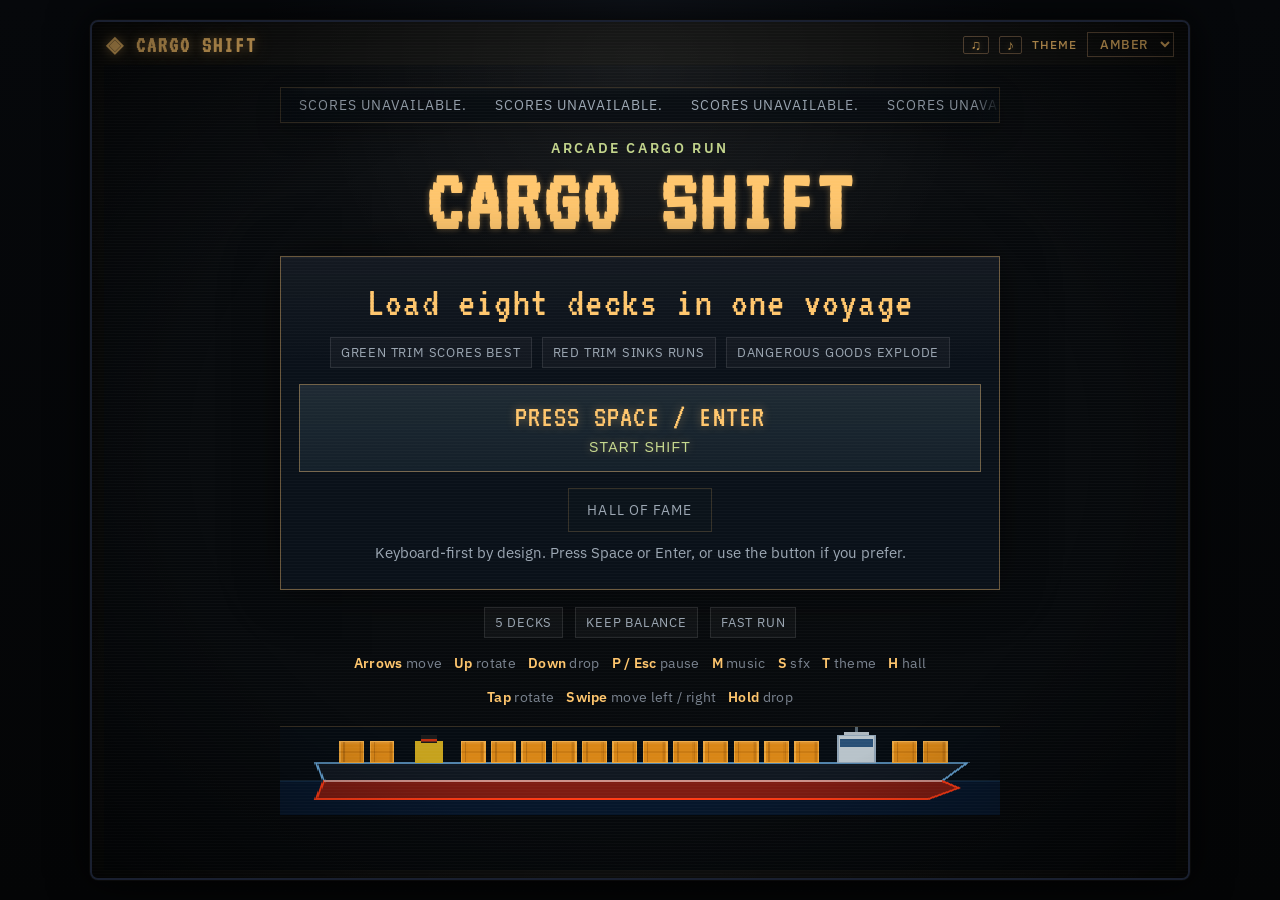
==== commit 9aacdfe8: "fix: mobile fixes" ====
--- a/server/web/index.html
+++ b/server/web/index.html
@@ -133,6 +133,13 @@
 <audio id="bgMusicA" preload="auto"></audio>
 <audio id="bgMusicB" preload="auto"></audio>
 
+<div class="landscape-block" id="landscapeBlock" hidden>
+  <div class="landscape-block-inner">
+    <span class="landscape-block-icon">⟳</span>
+    <p class="landscape-block-msg">Rotate to portrait</p>
+  </div>
+</div>
+
 <div class="score-modal" id="scoreModal" hidden>
   <div class="score-modal-card" role="dialog" aria-modal="true" aria-labelledby="scoreModalTitle">
     <p class="score-modal-kicker">Hall of Fame</p>
@@ -645,6 +652,24 @@
   }
 
   pauseBtn.addEventListener('click', () => dispatchGameKey('KeyP'));
+
+  const landscapeBlock = document.getElementById('landscapeBlock');
+  if (isTouchDevice) {
+    const landscapeQuery = window.matchMedia('(orientation: landscape)');
+    function handleOrientation() {
+      if (!landscapeQuery.matches) {
+        landscapeBlock.hidden = true;
+        return;
+      }
+      const state = window.cargoShiftState || 'menu';
+      if (state === 'playing') {
+        dispatchGameKey('KeyP');
+      }
+      landscapeBlock.hidden = false;
+    }
+    landscapeQuery.addEventListener('change', handleOrientation);
+    handleOrientation();
+  }
   const menuShipCanvas = document.getElementById('menuShipCanvas');
   const menuShipCtx = menuShipCanvas.getContext('2d');
   const scoreTickerTrack = document.getElementById('scoreTickerTrack');
--- a/server/web/style.css
+++ b/server/web/style.css
@@ -327,9 +327,7 @@
   letter-spacing: 3px;
   text-transform: uppercase;
   color: var(--crt-fg);
-  text-shadow:
-    0 0 8px var(--crt-glow),
-    0 0 18px var(--crt-glow);
+  text-shadow: 0 0 6px var(--crt-glow);
 }
 
 .menu-subtitle {
@@ -877,9 +875,7 @@
 }
 
 .hdr-mode .menu-title {
-  text-shadow:
-    0 0 10px var(--crt-glow),
-    0 0 24px var(--crt-glow);
+  text-shadow: 0 0 8px var(--crt-glow), 0 0 16px var(--crt-glow);
 }
 
 .hdr-mode .start-btn {
@@ -930,6 +926,47 @@
   border-color: var(--panel-border);
 }
 
+/* ── landscape block overlay ─────────────────────────────────────────────── */
+.landscape-block {
+  display: none;
+}
+
+.landscape-block[hidden] {
+  display: none !important;
+}
+
+.is-touch .landscape-block:not([hidden]) {
+  display: flex;
+  position: fixed;
+  inset: 0;
+  z-index: 200;
+  background: var(--crt-bg);
+  align-items: center;
+  justify-content: center;
+  flex-direction: column;
+  gap: 20px;
+}
+
+.landscape-block-icon {
+  font-size: 64px;
+  animation: rotate-hint 2s ease-in-out infinite;
+}
+
+.landscape-block-msg {
+  color: var(--crt-fg);
+  font-family: var(--display-font), sans-serif;
+  font-size: 28px;
+  letter-spacing: 2px;
+  text-transform: uppercase;
+  text-shadow: 0 0 8px var(--crt-glow);
+}
+
+@keyframes rotate-hint {
+  0%, 100% { transform: rotate(0deg); }
+  40% { transform: rotate(90deg); }
+  60% { transform: rotate(90deg); }
+}
+
 /* ── touch device overrides ───────────────────────────────────────────────── */
 .is-touch .score-modal-legend-kb {
   display: none;
@@ -974,6 +1011,18 @@
   body {
     padding: 0;
     align-items: stretch;
+  }
+
+  .score-modal {
+    align-items: flex-start;
+    padding: 16px 0 0;
+  }
+
+  .score-modal-card {
+    width: 100%;
+    border-left: none;
+    border-right: none;
+    border-radius: 0;
   }
 
   .monitor {
